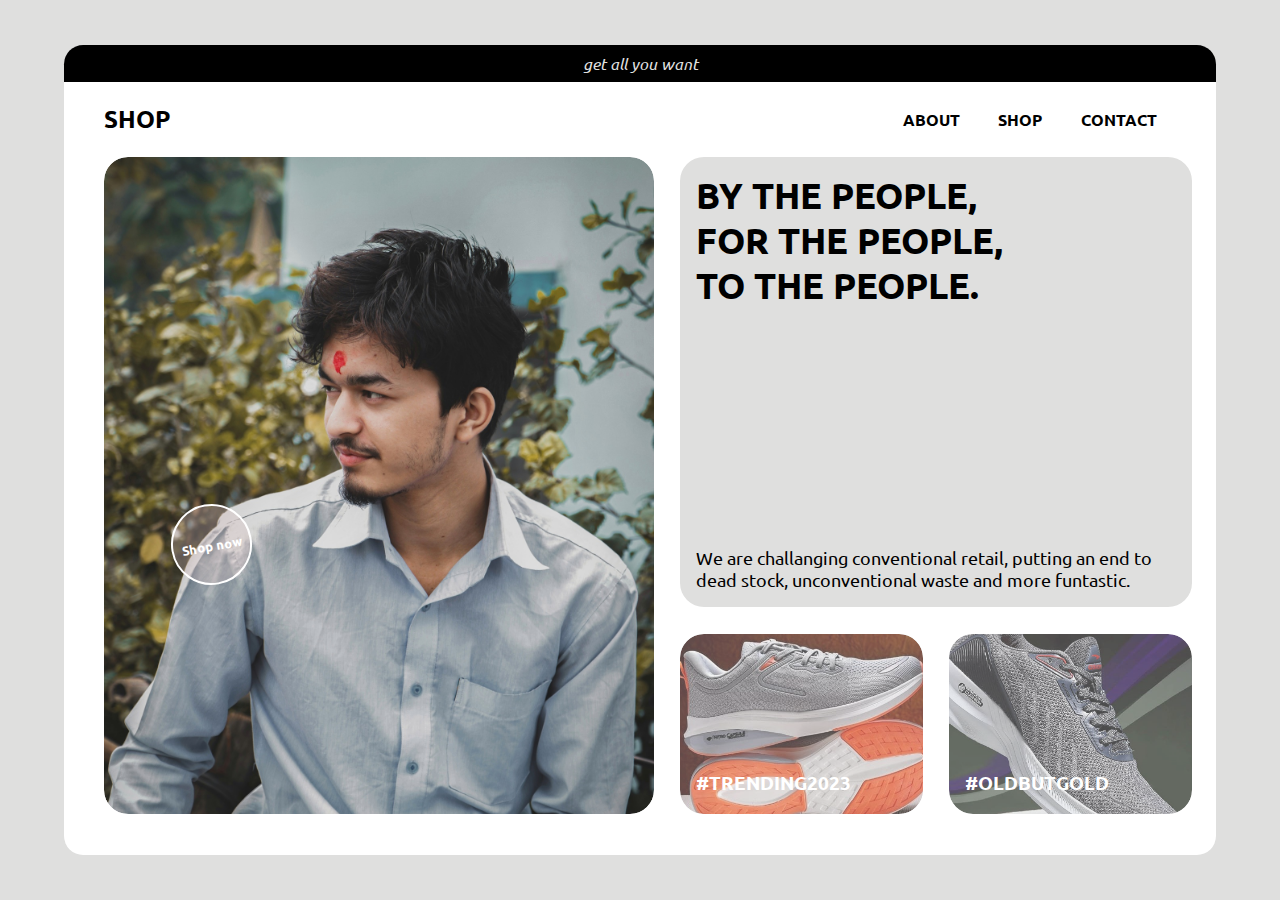
==== index.html @ 86bf8af9 "Initial change" ====
<!DOCTYPE html>
<html lang="en">

<head>
    <meta charset="UTF-8">
    <meta http-equiv="X-UA-Compatible" content="IE=edge">
    <meta name="viewport" content="width=device-width, initial-scale=1.0">
    <link rel="stylesheet" href="style.css">
    <title>Company_website</title>
</head>

<body>
    <div class="container">
        <div class="nav"><em>get all you want</em></div>
        <div class="inside">
            <div class="navbar">
                <h2>SHOP</h2>
                <ul>
                    <li><a href="about.html">ABOUT</a></li>
                    <li><a href="shop.html">SHOP</a></li>
                    <li><a href="contact.html">CONTACT</a></li>
                </ul>
            </div>
            <div class="box">
                <!-- https://images.unsplash.com/photo-1483721310020-03333e577078?ixlib=rb-4.0.3&ixid=MnwxMjA3fDB8MHxwaG90by1wYWdlfHx8fGVufDB8fHx8&auto=format&fit=crop&w=1528&q=80 -->
                <div class="one"><img class="aayush animated_img"
                        src="Aayush.img.jpeg"
                        alt="">
                    <div class="circle">
                        <h3> <a href="shop.html" target="_blank">Shop now</a>
                        </h3>
                    </div>
                </div>
                <div class="two">
                    <h1>BY THE PEOPLE, <br> FOR THE PEOPLE, <br> TO THE PEOPLE.</h1>
                    <p>We are challanging conventional retail, putting an end to dead stock, unconventional waste and
                        more funtastic.</p>
                </div>
            </div>
            <div class="three common">
                <img class="shoe animated_img" src="img1.jpg" alt="">
                <h2>#TRENDING2023</h2>
            </div>
            <div class="four common">
                <img class="shoe animated_img" src="img2.jpg" alt="">
                <h2>#OLDBUTGOLD</h2>
            </div>
        </div>
    </div>
</body>

</html>
---- style.css ----
@import url('https://fonts.googleapis.com/css2?family=Ubuntu&display=swap');

* {
    margin: 0;
    padding: 0;
}

body {
    background-color: #DFDFDE;
    height: 100vh;
    width: 100%;
    display: flex;
    justify-content: center;
    align-items: center;
    font-family: 'Ubuntu', sans-serif;
    gap: 6rem;
}

.container {
    height: 90vh;
    width: 90%;
    background-color: white;
    border-radius: 1.2rem;
}

.nav {
    display: flex;
    justify-content: center;
    align-items: center;
    background-color: black;
    color: #DFDFDE;
    border-radius: 1.2rem 1.2rem 0 0;
    height: 2.3rem;
}

.inside {
    margin: 2.5rem;
    margin-top: 0;
    height: -webkit-fill-available;
}

.navbar {
    height: 4.7rem;
    display: flex;
    justify-content: space-between;
    font-family: 'Ubuntu', sans-serif;
    align-items: center;
}

.navbar h2 {
    font-size: clamp (1.5rem, 1.4rem, 1.2rem);
}

ul {
    list-style: none;
    display: flex;
}

li a {
    text-decoration: none;
    color: black;
    transition: 0.3s;
}

li a:hover {
    color: grey;
}

li {
    margin: 0 1.2rem;
    font-weight: bold;
    transition: 0.3s;
}

li:hover {
    cursor: pointer;
    color: grey;
}

.one {
    height: 73vh;
    width: 43vw;
    overflow: hidden;
    aspect-ratio: 1/1;
    border-radius: 1.5rem;
}

.animated_img{
    width: 100%;
    height: 100%;
    object-fit: cover;
    border-radius: 1.5rem;
    animation: zoomout 5s ease-in-out 1;
}
.shoe {
    opacity: 1;
}

@keyframes zoomout {
    0% {
        width: 130%;
    }

    100% {
        width: 100%;
    }
}

.box {
    display: flex;
}

.two {
    height: 50vh;
    width: 40vw;
    background-color: #DFDFDE;
    position: relative;
    left: 2vw;
    border-radius: 1.5rem;
    display: flex;
    flex-wrap: wrap;
    align-content: space-between;
}

.two h1 {
    padding: 1rem;
    font-size: 4vh;
}

.two p {
    padding: 1rem;
    font-size: 2vh;
}

.three {
    height: 20vh;
    width: 19vw;
    background-color: #DFDFDE;
    position: relative;
    bottom: 20vh;
    right: -45vw;
    border-radius: 1.5rem;
    overflow: hidden;
}

.four {
    height: 20vh;
    width: 19vw;
    background-color: #DFDFDE;
    position: relative;
    bottom: 40vh;
    right: -66vw;
    border-radius: 1.5rem;
    overflow: hidden;
}

.circle {
    display: flex;
    justify-content: center;
    align-items: center;
    height: 6vw;
    width: 6vw;
    border-radius: 100%;
    background-color: rgba(223, 198, 198, 0.305);
    z-index: 1;
    position: absolute;
    top: 56vh;
    left: 19vh;
    border: 2px solid white;
    transition: 0.5s;
    transform: rotate(-10deg);
}

.circle:hover {
    background-color: black;
    color: #DFDFDE;
    border: 2px solid gainsboro;
}

.circle h3 a {
    color: white;
    opacity: 1;
    font-size: 1vw;
    text-decoration: none;
}

.common h2 {
    color: white;
    position: relative;
    bottom: 7vh;
    padding: 1rem;
    font-size: 1.5vw;
}

.shoe {
    opacity: 0.67;
    transition: 0.3s;
}

.shoe:hover {
    opacity: 1;
}


/* -------------------------------------------------------------container2---------------------------------------------------------------- */

.container2 {
    display: flex;
    align-items: center;
    justify-content: center;
    height: 90%;
    width: 90%;
}

.content {
    background-color: white;
    height: 90%;
    width: 90%;
    border-radius: 1.5rem;
}

.content h1 {
    margin-top: 4rem;
    font-weight: bolder;
    font-size: 2rem;
}

.items{
    display: flex;
}
button {
    display: flex;
    justify-content: center;
    align-items: center;
    height: 2.5vw;
    width: 11vw;
    border: 1px solid black;
    border-radius: 2.5rem;
    color: black;
    transition: 0.3s;
    background-color:#dfdfde81;
    font-size: 1vw;
    font-weight: lighter;
    font-family: 'ubuntu';
}

button:hover {
    background-color: black;
    color: white;
    cursor: pointer;
}
a:hover{
    color: white;
}
.all {
    width: 5vw;
    background-color: black;
    color: white;
    animation: all 0.6s ease-out 1 forwards;
    position: relative;
    left: 8vw;
}

@keyframes all {
    0% {
        left: 8vw;
    }

    100% {
        left: 0vw;
    }
}

.sport {
    position: relative;
    animation: sport 0.6s ease-out 0.1s 1 forwards;
    left: 8vw;
}

@keyframes sport {
    0% {
        left: 8vw;
    }

    100% {
        left: 0vw;
    }
}

.party {
    position: relative;
    animation: party 0.6s ease-out 0.2s 1 forwards;
    left: 8vw;
}

@keyframes party {
    0% {
        left: 8vw;
    }

    100% {
        left: 0vw;
    }
}

.leather {
    position: relative;
    animation: leather 0.6s ease-out 0.3s 1 forwards;
    left: 8vw;
}

@keyframes leather {
    0% {
        left: 8vw;
    }

    100% {
        left: 0vw;
    }
}

.sandel {
    width: 8vw;
    position: relative;
    animation: sandel 0.6s ease-out 0.4s 1 forwards;
    left: 8vw;
}

@keyframes sandel {
    0% {
        left: 8vw;
    }

    100% {
        left: 0vw;
    }
}

.item {
    margin-top: 2rem;
    padding-bottom: 1rem;
    z-index: 1;
    display: flex;
    gap: 2rem;
    font-size: 0.7vw;
    position:sticky;
    top: 0;
    background-color: white;
}
.item a{
    text-decoration: none;
    color: black;
    font-family: 'Ubuntu', sans-serif;
}
.all a{
    text-decoration: none;
    color: white;
    font-family: 'Ubuntu', sans-serif;
}

.about_box {
    height: 30vh;
    width: 20vw;
    background-color: #DFDFDE;
    border-radius: 1.5rem;
}

.about_box_1 {
    position: relative;
    top: 2rem;
}

.all_shoes {
    display: flex;
    flex-wrap: wrap;
    align-items: center;
    justify-content: center;
    gap: 1.5rem;
    margin: 2rem 0 0 0;
}

.all_shoes>* {
    flex: 1 1 20%;
}

.all_photos {
    height: 48vh;
    width: 18vw;
    background-color: white;
    border-radius: 1.5rem;
    aspect-ratio: 1/1;
    object-fit: cover;
    overflow: hidden;
}

.all_photos strong {
    color: rgb(183, 30, 30);
}

.price h3 {
    font-weight: lighter;
}

.price strong {
    color: rgb(159, 23, 23);
}

.price {
    margin: 0.7rem 0 0 1rem;
}

.photo {
    height: 84%;
    overflow: hidden;
    border-radius: 1.5rem;
}
.hover{
    transition: 0.5s;
}
.hover:hover{
    transform: scale(1.5);
}


/* ________________________________________________________________________about.html_______________________________________________________ */




.about_box {
    overflow: hidden;
    float: left;
    margin: 0 2rem 1rem 0;
}

.content .about_us {
    font-weight: lighter;
}

.content .about_us::before {
    content: 'About us ';
    font-size: xxx-large;
    font-weight: bolder;
    color: rgb(158, 17, 17);
}

.content {
    overflow-x: hidden;
    text-align: justify;
}



/* -------------------------------------------------------------------------------contact.html--------------------------------------------------------- */

.container3{
    height: 83%;
    width: 80%;
}
.text_contact{
    height: 78%;
    background: #DFDFDE;
    border-radius: 3vh;
    padding: 1rem;

}
.container2{
    display: flex;
    flex-direction: column;
}
.content_contact {
    background-color: white;
    height: 90%;
    width: 90%;
    display: flex;
    overflow: hidden;
    justify-content: space-between;
    position: relative;
    top: 1vw;
}

.content_contact .heading {
    font-size: 2.5vw;
    margin-bottom: 7.5vh;
    color: rgb(77, 77, 77);
}

#name {
    border-top: 0;
    border-left: 0;
    border-right: 0;
    border-bottom: 2px solid grey;
    width: 30vw;
    display: flex;
    flex-direction: column;
    position: relative;
    top: 0.7rem;
    padding: 0.4rem;
    box-sizing: border-box;
    outline: none;
}
#email{
    border-top: 0;
    border-left: 0;
    border-right: 0;
    border-bottom: 2px solid grey;
    width: 30vw;
    display: flex;
    flex-direction: column;
    position: relative;
    top: 0.7rem;
    padding: 0.4rem;
    outline: none;
}
#message{
    border-top: 0;
    border-left: 0;
    border-right: 0;
    border-bottom: 2px solid grey;
    display: flex;
    flex-direction: column;
    position: relative;
    top: 0.7rem;
    padding: 0.4rem;
    outline: none;
}
.submit input{
    height: 4vh;
    width: 7vw;
    margin-top: 0.2rem;
    font-size: 1vw;
    color: black;
    border-radius: 2vw;
    border-color: grey;
    background-color: white;
    transition: 0.3s;
}
.submit input:hover{
    background-color: grey;
    color: white;
}
.img_contact {
    width: 36vw;
    border-radius: 2vh;
}
.text_contact h2{
    color: grey;
    font-size: 1.7vw;
    font-weight: lighter;
}
.icons{
    position: relative;
    left: -22vw;
    bottom: 8vh;
    height: 4vh;
    width: 26vw;
    object-fit: cover;
    overflow: hidden;
    display: flex;
    gap: 2vw;
}
.icon{
    border-radius: 0;
    height: 3vh;
}
.common_icon_class{
    transition: .3s;
}
.common_icon_class:hover{
    transform: scale(0.8);
}
/* _________________________medisquries_________________________ */


@media (max-width:1300) {
    .all_shoes {
        flex-wrap: wrap;
    }
    .all_shoes>* {
        flex: 1 1 10%;
    }
}


@media (max-width:1122px) {
    .all_shoes {
        flex-wrap: wrap;
    }

    .all_shoes>* {
        flex: 1 1 33%;
    }

    .content {
        overflow-y: scroll;
    }

    .item {
        font-size: 0.9vw;
    }

    .items {
        height: 3.5vh;
        width: 12vw;
    }

    .all {
        width: 5vw;
    }
    button{
        font-size: 1.2vw;
    }
}



@media (max-width: 830px) {
    .content h1 {
        font-size: 3vw;
    }

    .box {
        display: block;
    }

    .one {
        width: 100%;
    }

    .two {
        height: 23vh;
        width: 78vw;
        top: -42vh;
        left: 0vh;
        background-color: white;
        display: flex;
        flex-wrap: wrap;
        align-content: start;
    }

    .two h1 {
        font-size: 3vw;
    }

    .two p {
        font-size: small;
    }

    .aayush {
        height: 28vh;
    }

    .three {
        height: 19vh;
        width: 36vw;
        right: 0vw;
        bottom: 43vh;
    }

    .four {
        height: 19vh;
        width: 39vw;
        bottom: 62vh;
        right: -41vw;
    }

    .circle {
        display: none;
    }

    .common h2 {
        font-size: 3.5vw;
        bottom: 6vh;
    }

    .content h1 {
        font-size: 1.5rem;
    }
button{
    font-size: 1.5vw;
}

    /* ---------------------------CONTACT----------------- */

    .img_contact{
       display: none;
    }
    .text_contact{
        width: 100%;
    }
    .content_contact .heading{
        font-size: 5vw;
    }
    .text_contact h2{
        font-size: 3.7vw;
    }
    .submit input{
        font-size: 2.2vw;
        width: 13vw;
    }
    #name{
        width: 60vw;
    }
    #email{
        width: 60vw;
    }
    .icons{
        left: -13vw;
        width: 40vw;
    }
}




@media (max-width:700px) {
    .item {
        display: none;
    }
}




@media (max-width:565px) {
    li {
        font-size: 3vw;
        margin: 0.5rem;
        padding: 0;
    }

    .all_shoes {
        flex-wrap: wrap;
    }

    .all_shoes>* {
        flex: 1 1 100%;
    }

    .content {
        overflow-y: scroll;
    }

    .two {
        height: 22vh;
        left: -2vh;
    }

    .three {
        height: 22vh;
        width: 39vw;
        right: 2vw;
        bottom: 45vh;
    }

    .four {
        height: 22vh;
        width: 39vw;
        bottom: 67vh;
        right: -39vw;
    }

    .container .nav {
        font-size: 3.5vw;
    }
}
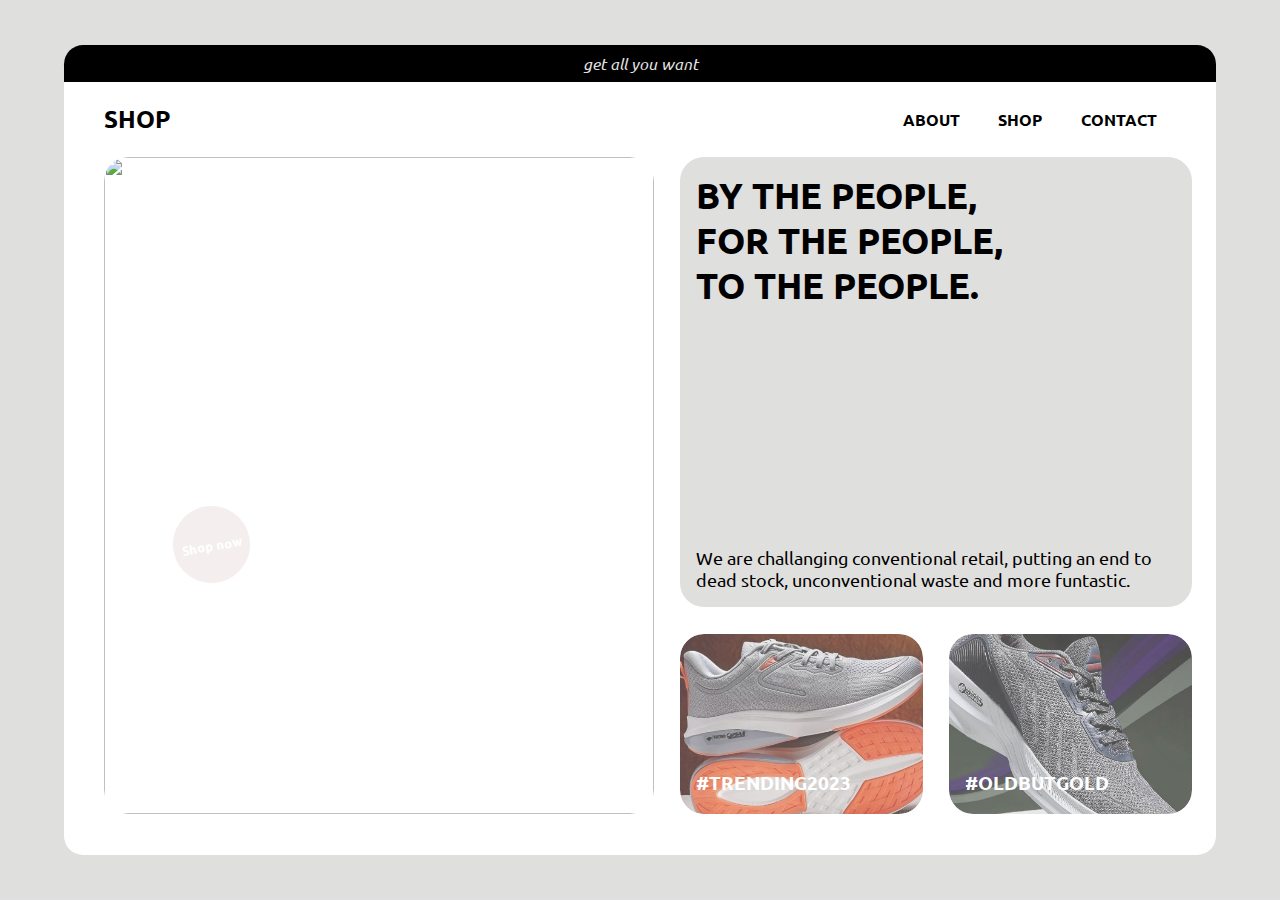
==== commit 3b48a853: "Add files via upload" ====
--- a/index.html
+++ b/index.html
@@ -1,52 +1,52 @@
-<!DOCTYPE html>
-<html lang="en">
-
-<head>
-    <meta charset="UTF-8">
-    <meta http-equiv="X-UA-Compatible" content="IE=edge">
-    <meta name="viewport" content="width=device-width, initial-scale=1.0">
-    <link rel="stylesheet" href="style.css">
-    <title>Company_website</title>
-</head>
-
-<body>
-    <div class="container">
-        <div class="nav"><em>get all you want</em></div>
-        <div class="inside">
-            <div class="navbar">
-                <h2>SHOP</h2>
-                <ul>
-                    <li><a href="about.html">ABOUT</a></li>
-                    <li><a href="shop.html">SHOP</a></li>
-                    <li><a href="contact.html">CONTACT</a></li>
-                </ul>
-            </div>
-            <div class="box">
-                <!-- https://images.unsplash.com/photo-1483721310020-03333e577078?ixlib=rb-4.0.3&ixid=MnwxMjA3fDB8MHxwaG90by1wYWdlfHx8fGVufDB8fHx8&auto=format&fit=crop&w=1528&q=80 -->
-                <div class="one"><img class="aayush animated_img"
-                        src="Aayush.img.jpeg"
-                        alt="">
-                    <div class="circle">
-                        <h3> <a href="shop.html" target="_blank">Shop now</a>
-                        </h3>
-                    </div>
-                </div>
-                <div class="two">
-                    <h1>BY THE PEOPLE, <br> FOR THE PEOPLE, <br> TO THE PEOPLE.</h1>
-                    <p>We are challanging conventional retail, putting an end to dead stock, unconventional waste and
-                        more funtastic.</p>
-                </div>
-            </div>
-            <div class="three common">
-                <img class="shoe animated_img" src="img1.jpg" alt="">
-                <h2>#TRENDING2023</h2>
-            </div>
-            <div class="four common">
-                <img class="shoe animated_img" src="img2.jpg" alt="">
-                <h2>#OLDBUTGOLD</h2>
-            </div>
-        </div>
-    </div>
-</body>
-
+<!DOCTYPE html>
+<html lang="en">
+
+<head>
+    <meta charset="UTF-8">
+    <meta http-equiv="X-UA-Compatible" content="IE=edge">
+    <meta name="viewport" content="width=device-width, initial-scale=1.0">
+    <link rel="stylesheet" href="style.css">
+    <title>Company_website</title>
+</head>
+
+<body>
+    <div class="container">
+        <div class="nav"><em>get all you want</em></div>
+        <div class="inside">
+            <div class="navbar">
+                <h2>SHOP</h2>
+                <ul>
+                    <li><a href="about.html">ABOUT</a></li>
+                    <li><a href="shop.html">SHOP</a></li>
+                    <li><a href="contact.html">CONTACT</a></li>
+                </ul>
+            </div>
+            <div class="box">
+                <!--  -->
+                <div class="one"><img class="aayush animated_img"
+                        src="https://images.unsplash.com/photo-1483721310020-03333e577078?ixlib=rb-4.0.3&ixid=MnwxMjA3fDB8MHxwaG90by1wYWdlfHx8fGVufDB8fHx8&auto=format&fit=crop&w=1528&q=80"
+                        alt="">
+                    <div class="circle">
+                        <h3> <a href="shop.html" target="_blank">Shop now</a>
+                        </h3>
+                    </div>
+                </div>
+                <div class="two">
+                    <h1>BY THE PEOPLE, <br> FOR THE PEOPLE, <br> TO THE PEOPLE.</h1>
+                    <p>We are challanging conventional retail, putting an end to dead stock, unconventional waste and
+                        more funtastic.</p>
+                </div>
+            </div>
+            <div class="three common">
+                <img class="shoe animated_img" src="img1.jpg" alt="">
+                <h2>#TRENDING2023</h2>
+            </div>
+            <div class="four common">
+                <img class="shoe animated_img" src="img2.jpg" alt="">
+                <h2>#OLDBUTGOLD</h2>
+            </div>
+        </div>
+    </div>
+</body>
+
 </html>--- a/style.css
+++ b/style.css
@@ -1,766 +1,766 @@
-@import url('https://fonts.googleapis.com/css2?family=Ubuntu&display=swap');
-
-* {
-    margin: 0;
-    padding: 0;
-}
-
-body {
-    background-color: #DFDFDE;
-    height: 100vh;
-    width: 100%;
-    display: flex;
-    justify-content: center;
-    align-items: center;
-    font-family: 'Ubuntu', sans-serif;
-    gap: 6rem;
-}
-
-.container {
-    height: 90vh;
-    width: 90%;
-    background-color: white;
-    border-radius: 1.2rem;
-}
-
-.nav {
-    display: flex;
-    justify-content: center;
-    align-items: center;
-    background-color: black;
-    color: #DFDFDE;
-    border-radius: 1.2rem 1.2rem 0 0;
-    height: 2.3rem;
-}
-
-.inside {
-    margin: 2.5rem;
-    margin-top: 0;
-    height: -webkit-fill-available;
-}
-
-.navbar {
-    height: 4.7rem;
-    display: flex;
-    justify-content: space-between;
-    font-family: 'Ubuntu', sans-serif;
-    align-items: center;
-}
-
-.navbar h2 {
-    font-size: clamp (1.5rem, 1.4rem, 1.2rem);
-}
-
-ul {
-    list-style: none;
-    display: flex;
-}
-
-li a {
-    text-decoration: none;
-    color: black;
-    transition: 0.3s;
-}
-
-li a:hover {
-    color: grey;
-}
-
-li {
-    margin: 0 1.2rem;
-    font-weight: bold;
-    transition: 0.3s;
-}
-
-li:hover {
-    cursor: pointer;
-    color: grey;
-}
-
-.one {
-    height: 73vh;
-    width: 43vw;
-    overflow: hidden;
-    aspect-ratio: 1/1;
-    border-radius: 1.5rem;
-}
-
-.animated_img{
-    width: 100%;
-    height: 100%;
-    object-fit: cover;
-    border-radius: 1.5rem;
-    animation: zoomout 5s ease-in-out 1;
-}
-.shoe {
-    opacity: 1;
-}
-
-@keyframes zoomout {
-    0% {
-        width: 130%;
-    }
-
-    100% {
-        width: 100%;
-    }
-}
-
-.box {
-    display: flex;
-}
-
-.two {
-    height: 50vh;
-    width: 40vw;
-    background-color: #DFDFDE;
-    position: relative;
-    left: 2vw;
-    border-radius: 1.5rem;
-    display: flex;
-    flex-wrap: wrap;
-    align-content: space-between;
-}
-
-.two h1 {
-    padding: 1rem;
-    font-size: 4vh;
-}
-
-.two p {
-    padding: 1rem;
-    font-size: 2vh;
-}
-
-.three {
-    height: 20vh;
-    width: 19vw;
-    background-color: #DFDFDE;
-    position: relative;
-    bottom: 20vh;
-    right: -45vw;
-    border-radius: 1.5rem;
-    overflow: hidden;
-}
-
-.four {
-    height: 20vh;
-    width: 19vw;
-    background-color: #DFDFDE;
-    position: relative;
-    bottom: 40vh;
-    right: -66vw;
-    border-radius: 1.5rem;
-    overflow: hidden;
-}
-
-.circle {
-    display: flex;
-    justify-content: center;
-    align-items: center;
-    height: 6vw;
-    width: 6vw;
-    border-radius: 100%;
-    background-color: rgba(223, 198, 198, 0.305);
-    z-index: 1;
-    position: absolute;
-    top: 56vh;
-    left: 19vh;
-    border: 2px solid white;
-    transition: 0.5s;
-    transform: rotate(-10deg);
-}
-
-.circle:hover {
-    background-color: black;
-    color: #DFDFDE;
-    border: 2px solid gainsboro;
-}
-
-.circle h3 a {
-    color: white;
-    opacity: 1;
-    font-size: 1vw;
-    text-decoration: none;
-}
-
-.common h2 {
-    color: white;
-    position: relative;
-    bottom: 7vh;
-    padding: 1rem;
-    font-size: 1.5vw;
-}
-
-.shoe {
-    opacity: 0.67;
-    transition: 0.3s;
-}
-
-.shoe:hover {
-    opacity: 1;
-}
-
-
-/* -------------------------------------------------------------container2---------------------------------------------------------------- */
-
-.container2 {
-    display: flex;
-    align-items: center;
-    justify-content: center;
-    height: 90%;
-    width: 90%;
-}
-
-.content {
-    background-color: white;
-    height: 90%;
-    width: 90%;
-    border-radius: 1.5rem;
-}
-
-.content h1 {
-    margin-top: 4rem;
-    font-weight: bolder;
-    font-size: 2rem;
-}
-
-.items{
-    display: flex;
-}
-button {
-    display: flex;
-    justify-content: center;
-    align-items: center;
-    height: 2.5vw;
-    width: 11vw;
-    border: 1px solid black;
-    border-radius: 2.5rem;
-    color: black;
-    transition: 0.3s;
-    background-color:#dfdfde81;
-    font-size: 1vw;
-    font-weight: lighter;
-    font-family: 'ubuntu';
-}
-
-button:hover {
-    background-color: black;
-    color: white;
-    cursor: pointer;
-}
-a:hover{
-    color: white;
-}
-.all {
-    width: 5vw;
-    background-color: black;
-    color: white;
-    animation: all 0.6s ease-out 1 forwards;
-    position: relative;
-    left: 8vw;
-}
-
-@keyframes all {
-    0% {
-        left: 8vw;
-    }
-
-    100% {
-        left: 0vw;
-    }
-}
-
-.sport {
-    position: relative;
-    animation: sport 0.6s ease-out 0.1s 1 forwards;
-    left: 8vw;
-}
-
-@keyframes sport {
-    0% {
-        left: 8vw;
-    }
-
-    100% {
-        left: 0vw;
-    }
-}
-
-.party {
-    position: relative;
-    animation: party 0.6s ease-out 0.2s 1 forwards;
-    left: 8vw;
-}
-
-@keyframes party {
-    0% {
-        left: 8vw;
-    }
-
-    100% {
-        left: 0vw;
-    }
-}
-
-.leather {
-    position: relative;
-    animation: leather 0.6s ease-out 0.3s 1 forwards;
-    left: 8vw;
-}
-
-@keyframes leather {
-    0% {
-        left: 8vw;
-    }
-
-    100% {
-        left: 0vw;
-    }
-}
-
-.sandel {
-    width: 8vw;
-    position: relative;
-    animation: sandel 0.6s ease-out 0.4s 1 forwards;
-    left: 8vw;
-}
-
-@keyframes sandel {
-    0% {
-        left: 8vw;
-    }
-
-    100% {
-        left: 0vw;
-    }
-}
-
-.item {
-    margin-top: 2rem;
-    padding-bottom: 1rem;
-    z-index: 1;
-    display: flex;
-    gap: 2rem;
-    font-size: 0.7vw;
-    position:sticky;
-    top: 0;
-    background-color: white;
-}
-.item a{
-    text-decoration: none;
-    color: black;
-    font-family: 'Ubuntu', sans-serif;
-}
-.all a{
-    text-decoration: none;
-    color: white;
-    font-family: 'Ubuntu', sans-serif;
-}
-
-.about_box {
-    height: 30vh;
-    width: 20vw;
-    background-color: #DFDFDE;
-    border-radius: 1.5rem;
-}
-
-.about_box_1 {
-    position: relative;
-    top: 2rem;
-}
-
-.all_shoes {
-    display: flex;
-    flex-wrap: wrap;
-    align-items: center;
-    justify-content: center;
-    gap: 1.5rem;
-    margin: 2rem 0 0 0;
-}
-
-.all_shoes>* {
-    flex: 1 1 20%;
-}
-
-.all_photos {
-    height: 48vh;
-    width: 18vw;
-    background-color: white;
-    border-radius: 1.5rem;
-    aspect-ratio: 1/1;
-    object-fit: cover;
-    overflow: hidden;
-}
-
-.all_photos strong {
-    color: rgb(183, 30, 30);
-}
-
-.price h3 {
-    font-weight: lighter;
-}
-
-.price strong {
-    color: rgb(159, 23, 23);
-}
-
-.price {
-    margin: 0.7rem 0 0 1rem;
-}
-
-.photo {
-    height: 84%;
-    overflow: hidden;
-    border-radius: 1.5rem;
-}
-.hover{
-    transition: 0.5s;
-}
-.hover:hover{
-    transform: scale(1.5);
-}
-
-
-/* ________________________________________________________________________about.html_______________________________________________________ */
-
-
-
-
-.about_box {
-    overflow: hidden;
-    float: left;
-    margin: 0 2rem 1rem 0;
-}
-
-.content .about_us {
-    font-weight: lighter;
-}
-
-.content .about_us::before {
-    content: 'About us ';
-    font-size: xxx-large;
-    font-weight: bolder;
-    color: rgb(158, 17, 17);
-}
-
-.content {
-    overflow-x: hidden;
-    text-align: justify;
-}
-
-
-
-/* -------------------------------------------------------------------------------contact.html--------------------------------------------------------- */
-
-.container3{
-    height: 83%;
-    width: 80%;
-}
-.text_contact{
-    height: 78%;
-    background: #DFDFDE;
-    border-radius: 3vh;
-    padding: 1rem;
-
-}
-.container2{
-    display: flex;
-    flex-direction: column;
-}
-.content_contact {
-    background-color: white;
-    height: 90%;
-    width: 90%;
-    display: flex;
-    overflow: hidden;
-    justify-content: space-between;
-    position: relative;
-    top: 1vw;
-}
-
-.content_contact .heading {
-    font-size: 2.5vw;
-    margin-bottom: 7.5vh;
-    color: rgb(77, 77, 77);
-}
-
-#name {
-    border-top: 0;
-    border-left: 0;
-    border-right: 0;
-    border-bottom: 2px solid grey;
-    width: 30vw;
-    display: flex;
-    flex-direction: column;
-    position: relative;
-    top: 0.7rem;
-    padding: 0.4rem;
-    box-sizing: border-box;
-    outline: none;
-}
-#email{
-    border-top: 0;
-    border-left: 0;
-    border-right: 0;
-    border-bottom: 2px solid grey;
-    width: 30vw;
-    display: flex;
-    flex-direction: column;
-    position: relative;
-    top: 0.7rem;
-    padding: 0.4rem;
-    outline: none;
-}
-#message{
-    border-top: 0;
-    border-left: 0;
-    border-right: 0;
-    border-bottom: 2px solid grey;
-    display: flex;
-    flex-direction: column;
-    position: relative;
-    top: 0.7rem;
-    padding: 0.4rem;
-    outline: none;
-}
-.submit input{
-    height: 4vh;
-    width: 7vw;
-    margin-top: 0.2rem;
-    font-size: 1vw;
-    color: black;
-    border-radius: 2vw;
-    border-color: grey;
-    background-color: white;
-    transition: 0.3s;
-}
-.submit input:hover{
-    background-color: grey;
-    color: white;
-}
-.img_contact {
-    width: 36vw;
-    border-radius: 2vh;
-}
-.text_contact h2{
-    color: grey;
-    font-size: 1.7vw;
-    font-weight: lighter;
-}
-.icons{
-    position: relative;
-    left: -22vw;
-    bottom: 8vh;
-    height: 4vh;
-    width: 26vw;
-    object-fit: cover;
-    overflow: hidden;
-    display: flex;
-    gap: 2vw;
-}
-.icon{
-    border-radius: 0;
-    height: 3vh;
-}
-.common_icon_class{
-    transition: .3s;
-}
-.common_icon_class:hover{
-    transform: scale(0.8);
-}
-/* _________________________medisquries_________________________ */
-
-
-@media (max-width:1300) {
-    .all_shoes {
-        flex-wrap: wrap;
-    }
-    .all_shoes>* {
-        flex: 1 1 10%;
-    }
-}
-
-
-@media (max-width:1122px) {
-    .all_shoes {
-        flex-wrap: wrap;
-    }
-
-    .all_shoes>* {
-        flex: 1 1 33%;
-    }
-
-    .content {
-        overflow-y: scroll;
-    }
-
-    .item {
-        font-size: 0.9vw;
-    }
-
-    .items {
-        height: 3.5vh;
-        width: 12vw;
-    }
-
-    .all {
-        width: 5vw;
-    }
-    button{
-        font-size: 1.2vw;
-    }
-}
-
-
-
-@media (max-width: 830px) {
-    .content h1 {
-        font-size: 3vw;
-    }
-
-    .box {
-        display: block;
-    }
-
-    .one {
-        width: 100%;
-    }
-
-    .two {
-        height: 23vh;
-        width: 78vw;
-        top: -42vh;
-        left: 0vh;
-        background-color: white;
-        display: flex;
-        flex-wrap: wrap;
-        align-content: start;
-    }
-
-    .two h1 {
-        font-size: 3vw;
-    }
-
-    .two p {
-        font-size: small;
-    }
-
-    .aayush {
-        height: 28vh;
-    }
-
-    .three {
-        height: 19vh;
-        width: 36vw;
-        right: 0vw;
-        bottom: 43vh;
-    }
-
-    .four {
-        height: 19vh;
-        width: 39vw;
-        bottom: 62vh;
-        right: -41vw;
-    }
-
-    .circle {
-        display: none;
-    }
-
-    .common h2 {
-        font-size: 3.5vw;
-        bottom: 6vh;
-    }
-
-    .content h1 {
-        font-size: 1.5rem;
-    }
-button{
-    font-size: 1.5vw;
-}
-
-    /* ---------------------------CONTACT----------------- */
-
-    .img_contact{
-       display: none;
-    }
-    .text_contact{
-        width: 100%;
-    }
-    .content_contact .heading{
-        font-size: 5vw;
-    }
-    .text_contact h2{
-        font-size: 3.7vw;
-    }
-    .submit input{
-        font-size: 2.2vw;
-        width: 13vw;
-    }
-    #name{
-        width: 60vw;
-    }
-    #email{
-        width: 60vw;
-    }
-    .icons{
-        left: -13vw;
-        width: 40vw;
-    }
-}
-
-
-
-
-@media (max-width:700px) {
-    .item {
-        display: none;
-    }
-}
-
-
-
-
-@media (max-width:565px) {
-    li {
-        font-size: 3vw;
-        margin: 0.5rem;
-        padding: 0;
-    }
-
-    .all_shoes {
-        flex-wrap: wrap;
-    }
-
-    .all_shoes>* {
-        flex: 1 1 100%;
-    }
-
-    .content {
-        overflow-y: scroll;
-    }
-
-    .two {
-        height: 22vh;
-        left: -2vh;
-    }
-
-    .three {
-        height: 22vh;
-        width: 39vw;
-        right: 2vw;
-        bottom: 45vh;
-    }
-
-    .four {
-        height: 22vh;
-        width: 39vw;
-        bottom: 67vh;
-        right: -39vw;
-    }
-
-    .container .nav {
-        font-size: 3.5vw;
-    }
+@import url('https://fonts.googleapis.com/css2?family=Ubuntu&display=swap');
+
+* {
+    margin: 0;
+    padding: 0;
+}
+
+body {
+    background-color: #DFDFDE;
+    height: 100vh;
+    width: 100%;
+    display: flex;
+    justify-content: center;
+    align-items: center;
+    font-family: 'Ubuntu', sans-serif;
+    gap: 6rem;
+}
+
+.container {
+    height: 90vh;
+    width: 90%;
+    background-color: white;
+    border-radius: 1.2rem;
+}
+
+.nav {
+    display: flex;
+    justify-content: center;
+    align-items: center;
+    background-color: black;
+    color: #DFDFDE;
+    border-radius: 1.2rem 1.2rem 0 0;
+    height: 2.3rem;
+}
+
+.inside {
+    margin: 2.5rem;
+    margin-top: 0;
+    height: -webkit-fill-available;
+}
+
+.navbar {
+    height: 4.7rem;
+    display: flex;
+    justify-content: space-between;
+    font-family: 'Ubuntu', sans-serif;
+    align-items: center;
+}
+
+.navbar h2 {
+    font-size: clamp (1.5rem, 1.4rem, 1.2rem);
+}
+
+ul {
+    list-style: none;
+    display: flex;
+}
+
+li a {
+    text-decoration: none;
+    color: black;
+    transition: 0.3s;
+}
+
+li a:hover {
+    color: grey;
+}
+
+li {
+    margin: 0 1.2rem;
+    font-weight: bold;
+    transition: 0.3s;
+}
+
+li:hover {
+    cursor: pointer;
+    color: grey;
+}
+
+.one {
+    height: 73vh;
+    width: 43vw;
+    overflow: hidden;
+    aspect-ratio: 1/1;
+    border-radius: 1.5rem;
+}
+
+.animated_img{
+    width: 100%;
+    height: 100%;
+    object-fit: cover;
+    border-radius: 1.5rem;
+    animation: zoomout 5s ease-in-out 1;
+}
+.shoe {
+    opacity: 1;
+}
+
+@keyframes zoomout {
+    0% {
+        width: 130%;
+    }
+
+    100% {
+        width: 100%;
+    }
+}
+
+.box {
+    display: flex;
+}
+
+.two {
+    height: 50vh;
+    width: 40vw;
+    background-color: #DFDFDE;
+    position: relative;
+    left: 2vw;
+    border-radius: 1.5rem;
+    display: flex;
+    flex-wrap: wrap;
+    align-content: space-between;
+}
+
+.two h1 {
+    padding: 1rem;
+    font-size: 4vh;
+}
+
+.two p {
+    padding: 1rem;
+    font-size: 2vh;
+}
+
+.three {
+    height: 20vh;
+    width: 19vw;
+    background-color: #DFDFDE;
+    position: relative;
+    bottom: 20vh;
+    right: -45vw;
+    border-radius: 1.5rem;
+    overflow: hidden;
+}
+
+.four {
+    height: 20vh;
+    width: 19vw;
+    background-color: #DFDFDE;
+    position: relative;
+    bottom: 40vh;
+    right: -66vw;
+    border-radius: 1.5rem;
+    overflow: hidden;
+}
+
+.circle {
+    display: flex;
+    justify-content: center;
+    align-items: center;
+    height: 6vw;
+    width: 6vw;
+    border-radius: 100%;
+    background-color: rgba(223, 198, 198, 0.305);
+    z-index: 1;
+    position: absolute;
+    top: 56vh;
+    left: 19vh;
+    border: 2px solid white;
+    transition: 0.5s;
+    transform: rotate(-10deg);
+}
+
+.circle:hover {
+    background-color: black;
+    color: #DFDFDE;
+    border: 2px solid gainsboro;
+}
+
+.circle h3 a {
+    color: white;
+    opacity: 1;
+    font-size: 1vw;
+    text-decoration: none;
+}
+
+.common h2 {
+    color: white;
+    position: relative;
+    bottom: 7vh;
+    padding: 1rem;
+    font-size: 1.5vw;
+}
+
+.shoe {
+    opacity: 0.67;
+    transition: 0.3s;
+}
+
+.shoe:hover {
+    opacity: 1;
+}
+
+
+/* -------------------------------------------------------------container2---------------------------------------------------------------- */
+
+.container2 {
+    display: flex;
+    align-items: center;
+    justify-content: center;
+    height: 90%;
+    width: 90%;
+}
+
+.content {
+    background-color: white;
+    height: 90%;
+    width: 90%;
+    border-radius: 1.5rem;
+}
+
+.content h1 {
+    margin-top: 4rem;
+    font-weight: bolder;
+    font-size: 2rem;
+}
+
+.items{
+    display: flex;
+}
+button {
+    display: flex;
+    justify-content: center;
+    align-items: center;
+    height: 2.5vw;
+    width: 11vw;
+    border: 1px solid black;
+    border-radius: 2.5rem;
+    color: black;
+    transition: 0.3s;
+    background-color:#dfdfde81;
+    font-size: 1vw;
+    font-weight: lighter;
+    font-family: 'ubuntu';
+}
+
+button:hover {
+    background-color: black;
+    color: white;
+    cursor: pointer;
+}
+a:hover{
+    color: white;
+}
+.all {
+    width: 5vw;
+    background-color: black;
+    color: white;
+    animation: all 0.6s ease-out 1 forwards;
+    position: relative;
+    left: 8vw;
+}
+
+@keyframes all {
+    0% {
+        left: 8vw;
+    }
+
+    100% {
+        left: 0vw;
+    }
+}
+
+.sport {
+    position: relative;
+    animation: sport 0.6s ease-out 0.1s 1 forwards;
+    left: 8vw;
+}
+
+@keyframes sport {
+    0% {
+        left: 8vw;
+    }
+
+    100% {
+        left: 0vw;
+    }
+}
+
+.party {
+    position: relative;
+    animation: party 0.6s ease-out 0.2s 1 forwards;
+    left: 8vw;
+}
+
+@keyframes party {
+    0% {
+        left: 8vw;
+    }
+
+    100% {
+        left: 0vw;
+    }
+}
+
+.leather {
+    position: relative;
+    animation: leather 0.6s ease-out 0.3s 1 forwards;
+    left: 8vw;
+}
+
+@keyframes leather {
+    0% {
+        left: 8vw;
+    }
+
+    100% {
+        left: 0vw;
+    }
+}
+
+.sandel {
+    width: 8vw;
+    position: relative;
+    animation: sandel 0.6s ease-out 0.4s 1 forwards;
+    left: 8vw;
+}
+
+@keyframes sandel {
+    0% {
+        left: 8vw;
+    }
+
+    100% {
+        left: 0vw;
+    }
+}
+
+.item {
+    margin-top: 2rem;
+    padding-bottom: 1rem;
+    z-index: 1;
+    display: flex;
+    gap: 2rem;
+    font-size: 0.7vw;
+    position:sticky;
+    top: 0;
+    background-color: white;
+}
+.item a{
+    text-decoration: none;
+    color: black;
+    font-family: 'Ubuntu', sans-serif;
+}
+.all a{
+    text-decoration: none;
+    color: white;
+    font-family: 'Ubuntu', sans-serif;
+}
+
+.about_box {
+    height: 30vh;
+    width: 20vw;
+    background-color: #DFDFDE;
+    border-radius: 1.5rem;
+}
+
+.about_box_1 {
+    position: relative;
+    top: 2rem;
+}
+
+.all_shoes {
+    display: flex;
+    flex-wrap: wrap;
+    align-items: center;
+    justify-content: center;
+    gap: 1.5rem;
+    margin: 2rem 0 0 0;
+}
+
+.all_shoes>* {
+    flex: 1 1 20%;
+}
+
+.all_photos {
+    height: 48vh;
+    width: 18vw;
+    background-color: white;
+    border-radius: 1.5rem;
+    aspect-ratio: 1/1;
+    object-fit: cover;
+    overflow: hidden;
+}
+
+.all_photos strong {
+    color: rgb(183, 30, 30);
+}
+
+.price h3 {
+    font-weight: lighter;
+}
+
+.price strong {
+    color: rgb(159, 23, 23);
+}
+
+.price {
+    margin: 0.7rem 0 0 1rem;
+}
+
+.photo {
+    height: 84%;
+    overflow: hidden;
+    border-radius: 1.5rem;
+}
+.hover{
+    transition: 0.5s;
+}
+.hover:hover{
+    transform: scale(1.5);
+}
+
+
+/* ________________________________________________________________________about.html_______________________________________________________ */
+
+
+
+
+.about_box {
+    overflow: hidden;
+    float: left;
+    margin: 0 2rem 1rem 0;
+}
+
+.content .about_us {
+    font-weight: lighter;
+}
+
+.content .about_us::before {
+    content: 'About us ';
+    font-size: xxx-large;
+    font-weight: bolder;
+    color: rgb(158, 17, 17);
+}
+
+.content {
+    overflow-x: hidden;
+    text-align: justify;
+}
+
+
+
+/* -------------------------------------------------------------------------------contact.html--------------------------------------------------------- */
+
+.container3{
+    height: 83%;
+    width: 80%;
+}
+.text_contact{
+    height: 78%;
+    background: #DFDFDE;
+    border-radius: 3vh;
+    padding: 1rem;
+
+}
+.container2{
+    display: flex;
+    flex-direction: column;
+}
+.content_contact {
+    background-color: white;
+    height: 90%;
+    width: 90%;
+    display: flex;
+    overflow: hidden;
+    justify-content: space-between;
+    position: relative;
+    top: 1vw;
+}
+
+.content_contact .heading {
+    font-size: 2.5vw;
+    margin-bottom: 7.5vh;
+    color: rgb(77, 77, 77);
+}
+
+#name {
+    border-top: 0;
+    border-left: 0;
+    border-right: 0;
+    border-bottom: 2px solid grey;
+    width: 30vw;
+    display: flex;
+    flex-direction: column;
+    position: relative;
+    top: 0.7rem;
+    padding: 0.4rem;
+    box-sizing: border-box;
+    outline: none;
+}
+#email{
+    border-top: 0;
+    border-left: 0;
+    border-right: 0;
+    border-bottom: 2px solid grey;
+    width: 30vw;
+    display: flex;
+    flex-direction: column;
+    position: relative;
+    top: 0.7rem;
+    padding: 0.4rem;
+    outline: none;
+}
+#message{
+    border-top: 0;
+    border-left: 0;
+    border-right: 0;
+    border-bottom: 2px solid grey;
+    display: flex;
+    flex-direction: column;
+    position: relative;
+    top: 0.7rem;
+    padding: 0.4rem;
+    outline: none;
+}
+.submit input{
+    height: 4vh;
+    width: 7vw;
+    margin-top: 0.2rem;
+    font-size: 1vw;
+    color: black;
+    border-radius: 2vw;
+    border-color: grey;
+    background-color: white;
+    transition: 0.3s;
+}
+.submit input:hover{
+    background-color: grey;
+    color: white;
+}
+.img_contact {
+    width: 36vw;
+    border-radius: 2vh;
+}
+.text_contact h2{
+    color: grey;
+    font-size: 1.7vw;
+    font-weight: lighter;
+}
+.icons{
+    position: relative;
+    left: -22vw;
+    bottom: 8vh;
+    height: 4vh;
+    width: 26vw;
+    object-fit: cover;
+    overflow: hidden;
+    display: flex;
+    gap: 2vw;
+}
+.icon{
+    border-radius: 0;
+    height: 3vh;
+}
+.common_icon_class{
+    transition: .3s;
+}
+.common_icon_class:hover{
+    transform: scale(0.8);
+}
+/* _________________________medisquries_________________________ */
+
+
+@media (max-width:1300) {
+    .all_shoes {
+        flex-wrap: wrap;
+    }
+    .all_shoes>* {
+        flex: 1 1 10%;
+    }
+}
+
+
+@media (max-width:1122px) {
+    .all_shoes {
+        flex-wrap: wrap;
+    }
+
+    .all_shoes>* {
+        flex: 1 1 33%;
+    }
+
+    .content {
+        overflow-y: scroll;
+    }
+
+    .item {
+        font-size: 0.9vw;
+    }
+
+    .items {
+        height: 3.5vh;
+        width: 12vw;
+    }
+
+    .all {
+        width: 5vw;
+    }
+    button{
+        font-size: 1.2vw;
+    }
+}
+
+
+
+@media (max-width: 830px) {
+    .content h1 {
+        font-size: 3vw;
+    }
+
+    .box {
+        display: block;
+    }
+
+    .one {
+        width: 100%;
+    }
+
+    .two {
+        height: 23vh;
+        width: 78vw;
+        top: -42vh;
+        left: 0vh;
+        background-color: white;
+        display: flex;
+        flex-wrap: wrap;
+        align-content: start;
+    }
+
+    .two h1 {
+        font-size: 3vw;
+    }
+
+    .two p {
+        font-size: small;
+    }
+
+    .aayush {
+        height: 28vh;
+    }
+
+    .three {
+        height: 19vh;
+        width: 36vw;
+        right: 0vw;
+        bottom: 43vh;
+    }
+
+    .four {
+        height: 19vh;
+        width: 39vw;
+        bottom: 62vh;
+        right: -41vw;
+    }
+
+    .circle {
+        display: none;
+    }
+
+    .common h2 {
+        font-size: 3.5vw;
+        bottom: 6vh;
+    }
+
+    .content h1 {
+        font-size: 1.5rem;
+    }
+button{
+    font-size: 1.5vw;
+}
+
+    /* ---------------------------CONTACT----------------- */
+
+    .img_contact{
+       display: none;
+    }
+    .text_contact{
+        width: 100%;
+    }
+    .content_contact .heading{
+        font-size: 5vw;
+    }
+    .text_contact h2{
+        font-size: 3.7vw;
+    }
+    .submit input{
+        font-size: 2.2vw;
+        width: 13vw;
+    }
+    #name{
+        width: 60vw;
+    }
+    #email{
+        width: 60vw;
+    }
+    .icons{
+        left: -13vw;
+        width: 40vw;
+    }
+}
+
+
+
+
+@media (max-width:700px) {
+    .item {
+        display: none;
+    }
+}
+
+
+
+
+@media (max-width:565px) {
+    li {
+        font-size: 3vw;
+        margin: 0.5rem;
+        padding: 0;
+    }
+
+    .all_shoes {
+        flex-wrap: wrap;
+    }
+
+    .all_shoes>* {
+        flex: 1 1 100%;
+    }
+
+    .content {
+        overflow-y: scroll;
+    }
+
+    .two {
+        height: 22vh;
+        left: -2vh;
+    }
+
+    .three {
+        height: 22vh;
+        width: 39vw;
+        right: 2vw;
+        bottom: 45vh;
+    }
+
+    .four {
+        height: 22vh;
+        width: 39vw;
+        bottom: 67vh;
+        right: -39vw;
+    }
+
+    .container .nav {
+        font-size: 3.5vw;
+    }
 }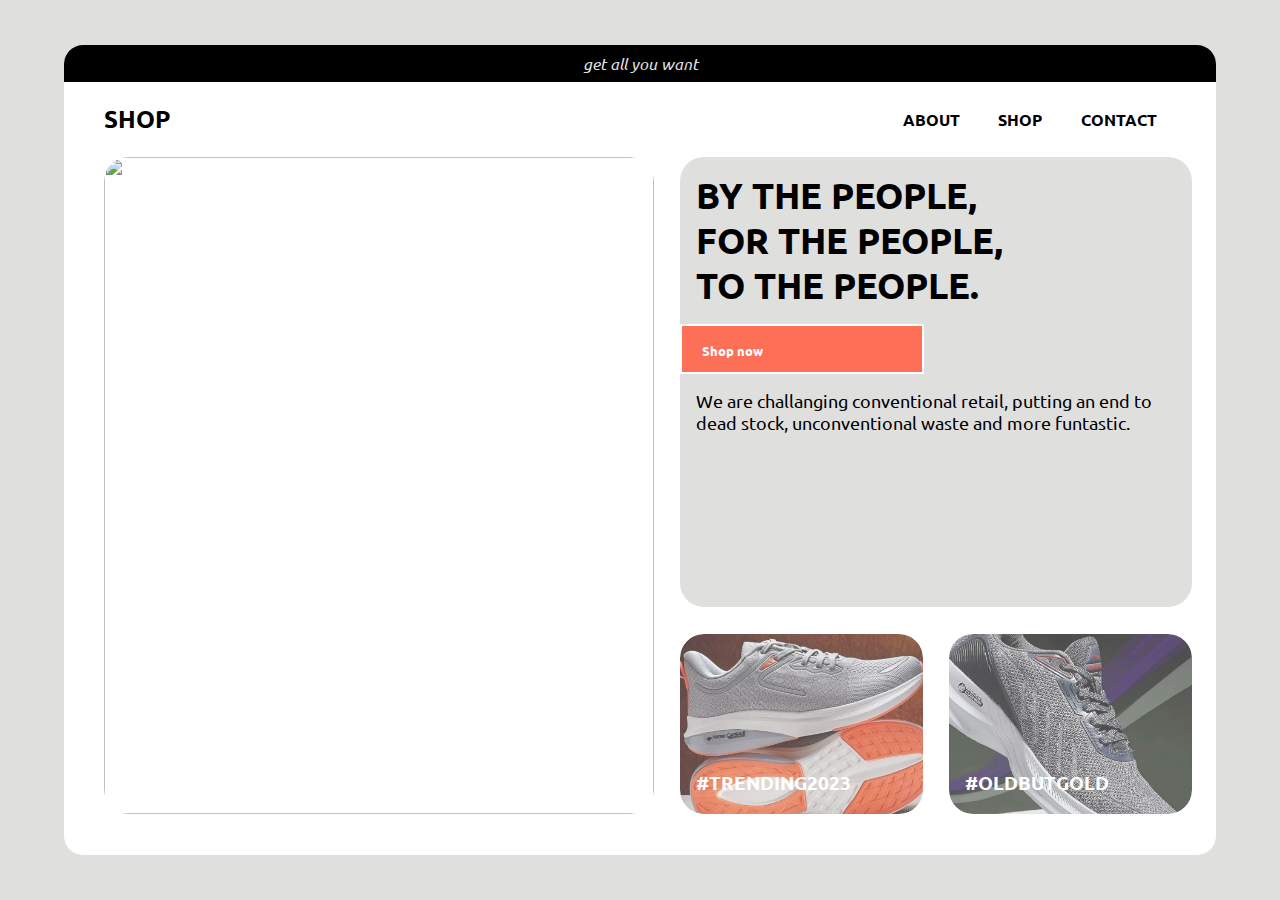
==== commit 83dfe187: "Merge 254d66d4d868a8f662e175fac893690bf04aaa13 into 2e9c909b57cd4ba9ceda82f7e6371c309309166d" ====
--- a/index.html
+++ b/index.html
@@ -26,13 +26,14 @@
                 <div class="one"><img class="aayush animated_img"
                         src="https://images.unsplash.com/photo-1483721310020-03333e577078?ixlib=rb-4.0.3&ixid=MnwxMjA3fDB8MHxwaG90by1wYWdlfHx8fGVufDB8fHx8&auto=format&fit=crop&w=1528&q=80"
                         alt="">
-                    <div class="circle">
-                        <h3> <a href="shop.html" target="_blank">Shop now</a>
-                        </h3>
-                    </div>
+                    
                 </div>
                 <div class="two">
                     <h1>BY THE PEOPLE, <br> FOR THE PEOPLE, <br> TO THE PEOPLE.</h1>
+                    <div class="circle">
+                        <h3> <a href="shop.html">Shop now</a>
+                        </h3>
+                    </div>
                     <p>We are challanging conventional retail, putting an end to dead stock, unconventional waste and
                         more funtastic.</p>
                 </div>
--- a/style.css
+++ b/style.css
@@ -117,9 +117,9 @@
     position: relative;
     left: 2vw;
     border-radius: 1.5rem;
-    display: flex;
+    /* display: flex;
     flex-wrap: wrap;
-    align-content: space-between;
+    align-content: space-between; */
 }
 
 .two h1 {
@@ -155,20 +155,14 @@
 }
 
 .circle {
-    display: flex;
-    justify-content: center;
-    align-items: center;
-    height: 6vw;
-    width: 6vw;
-    border-radius: 100%;
-    background-color: rgba(223, 198, 198, 0.305);
-    z-index: 1;
-    position: absolute;
-    top: 56vh;
-    left: 19vh;
+    
     border: 2px solid white;
     transition: 0.5s;
-    transform: rotate(-10deg);
+    width: 200px;
+    padding: 10px 20px;
+    margin-right: 20px;
+    background-color: #fd6f56;
+
 }
 
 .circle:hover {
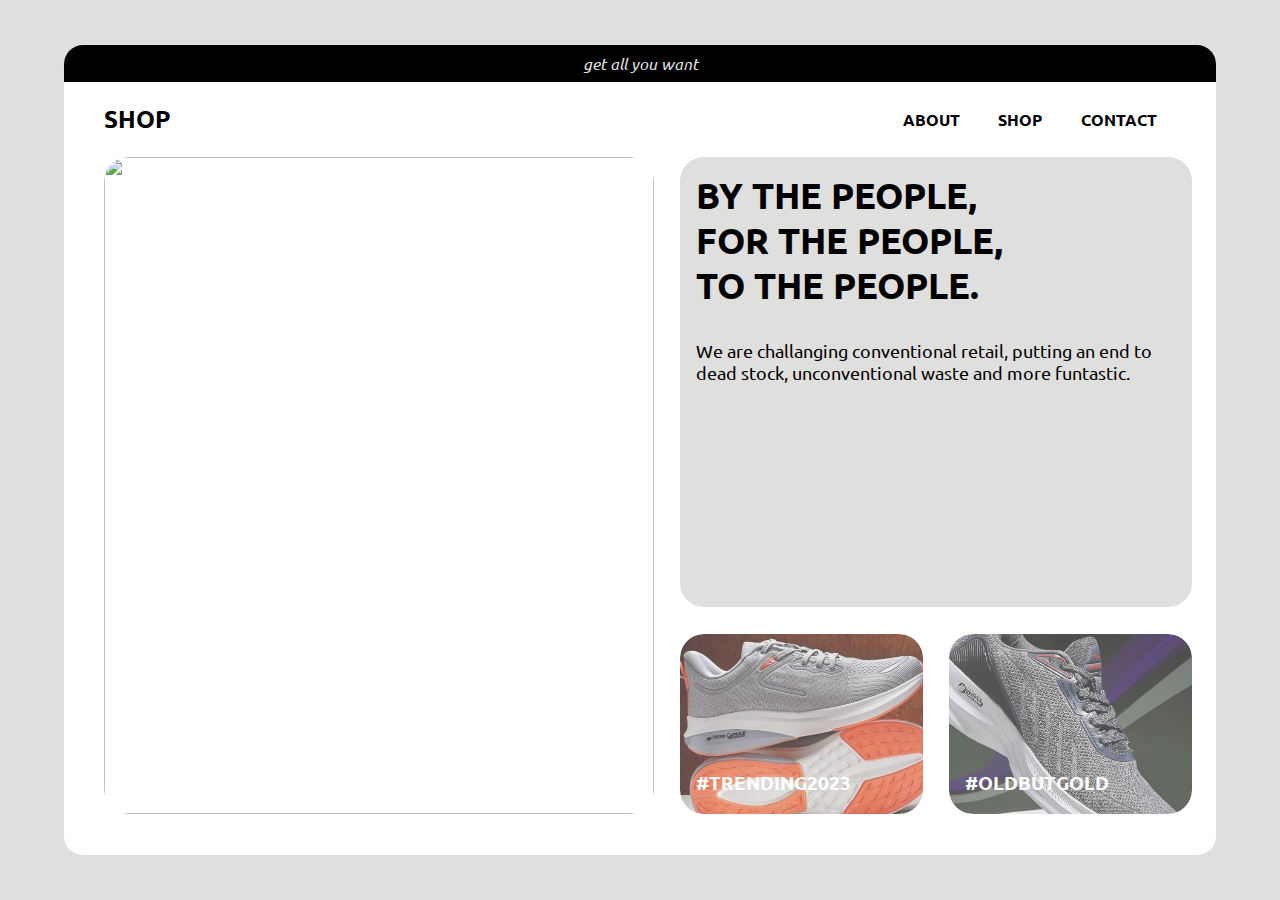
==== commit 2aee1d78: "edited index.html" ====
--- a/index.html
+++ b/index.html
@@ -1,53 +1,52 @@
-<!DOCTYPE html>
-<html lang="en">
-
-<head>
-    <meta charset="UTF-8">
-    <meta http-equiv="X-UA-Compatible" content="IE=edge">
-    <meta name="viewport" content="width=device-width, initial-scale=1.0">
-    <link rel="stylesheet" href="style.css">
-    <title>Company_website</title>
-</head>
-
-<body>
-    <div class="container">
-        <div class="nav"><em>get all you want</em></div>
-        <div class="inside">
-            <div class="navbar">
-                <h2>SHOP</h2>
-                <ul>
-                    <li><a href="about.html">ABOUT</a></li>
-                    <li><a href="shop.html">SHOP</a></li>
-                    <li><a href="contact.html">CONTACT</a></li>
-                </ul>
-            </div>
-            <div class="box">
-                <!--  -->
-                <div class="one"><img class="aayush animated_img"
-                        src="https://images.unsplash.com/photo-1483721310020-03333e577078?ixlib=rb-4.0.3&ixid=MnwxMjA3fDB8MHxwaG90by1wYWdlfHx8fGVufDB8fHx8&auto=format&fit=crop&w=1528&q=80"
-                        alt="">
-                    
-                </div>
-                <div class="two">
-                    <h1>BY THE PEOPLE, <br> FOR THE PEOPLE, <br> TO THE PEOPLE.</h1>
-                    <div class="circle">
-                        <h3> <a href="shop.html">Shop now</a>
-                        </h3>
-                    </div>
-                    <p>We are challanging conventional retail, putting an end to dead stock, unconventional waste and
-                        more funtastic.</p>
-                </div>
-            </div>
-            <div class="three common">
-                <img class="shoe animated_img" src="img1.jpg" alt="">
-                <h2>#TRENDING2023</h2>
-            </div>
-            <div class="four common">
-                <img class="shoe animated_img" src="img2.jpg" alt="">
-                <h2>#OLDBUTGOLD</h2>
-            </div>
-        </div>
-    </div>
-</body>
-
+<!DOCTYPE html>
+<html lang="en">
+
+<head>
+    <meta charset="UTF-8">
+    <meta http-equiv="X-UA-Compatible" content="IE=edge">
+    <meta name="viewport" content="width=device-width, initial-scale=1.0">
+    <link rel="stylesheet" href="style.css">
+    <title>Company_website</title>
+</head>
+
+<body>
+    <div class="container">
+        <div class="nav"><em>get all you want</em></div>
+        <div class="inside">
+            <div class="navbar">
+                <h2>SHOP</h2>
+                <ul>
+                    <li><a href="about.html">ABOUT</a></li>
+                    <li><a href="shop.html">SHOP</a></li>
+                    <li><a href="contact.html">CONTACT</a></li>
+                </ul>
+            </div>
+            <div class="box">
+                <!--  -->
+                <div class="one"><img class="aayush animated_img"
+                        src="https://images.unsplash.com/photo-1483721310020-03333e577078?ixlib=rb-4.0.3&ixid=MnwxMjA3fDB8MHxwaG90by1wYWdlfHx8fGVufDB8fHx8&auto=format&fit=crop&w=1528&q=80"
+                        alt="">
+                    <div class="circle">
+                        <h3> <a href="shop.html" target="_blank">Shop now</a>
+                        </h3>
+                    </div>
+                </div>
+                <div class="two">
+                    <h1>BY THE PEOPLE, <br> FOR THE PEOPLE, <br> TO THE PEOPLE.</h1>
+                    <p>We are challanging conventional retail, putting an end to dead stock, unconventional waste and
+                        more funtastic.</p>
+                </div>
+            </div>
+            <div class="three common">
+                <img class="shoe animated_img" src="img1.jpg" alt="">
+                <h2>#TRENDING2023</h2>
+            </div>
+            <div class="four common">
+                <img class="shoe animated_img" src="img2.jpg" alt="">
+                <h2>#OLDBUTGOLD</h2>
+            </div>
+        </div>
+    </div>
+</body>
+
 </html>